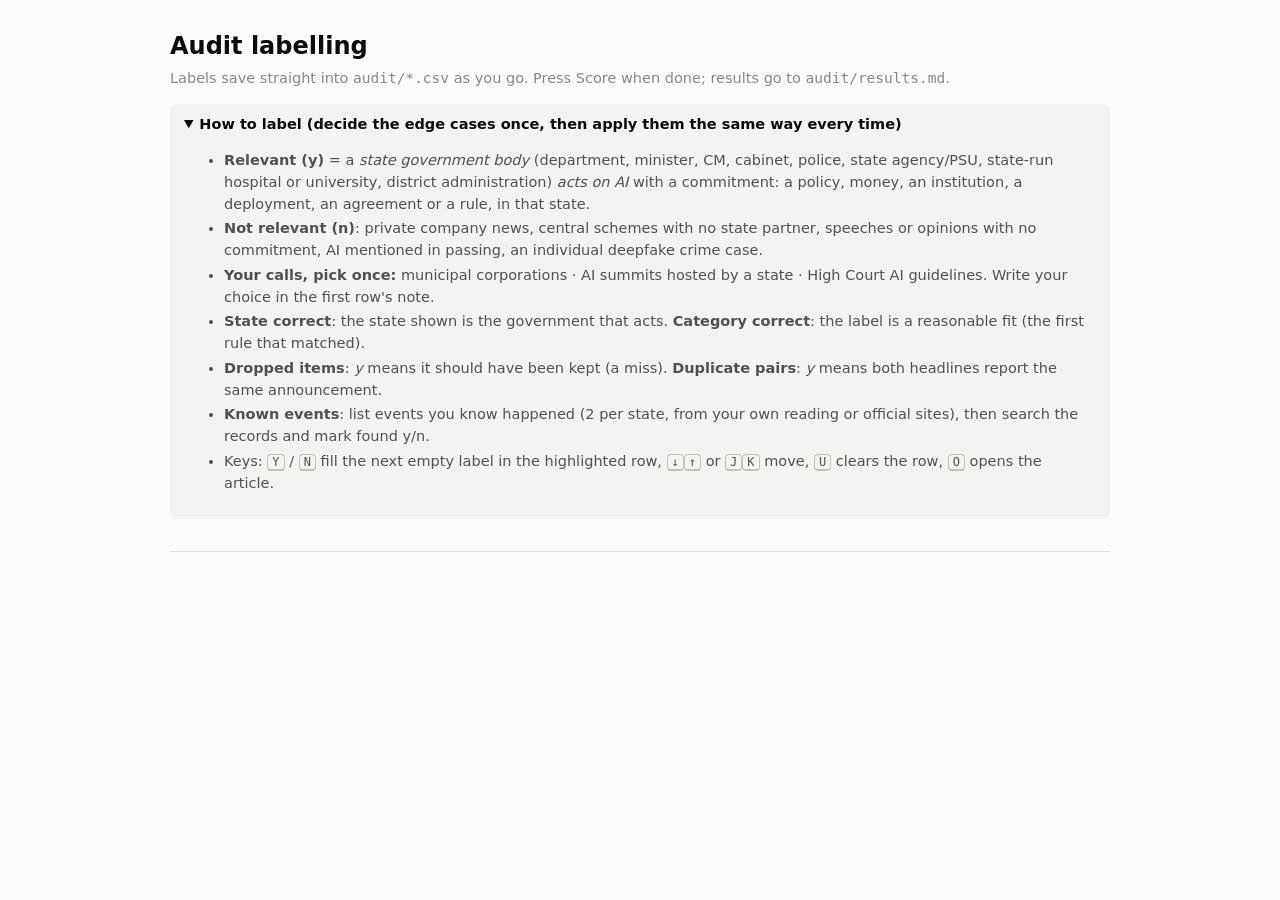
==== audit/label.html @ da5c33cf "Add a local labelling page for the audit python pipeline/audit.py label serves audit/label.html on 1" ====
<!doctype html>
<html lang="en">
<head>
<meta charset="utf-8">
<meta name="viewport" content="width=device-width, initial-scale=1">
<title>Audit Labelling</title>
<style>
  :root { color-scheme: light; --bg:#fcfcfb; --plane:#f4f3ef; --ink:#0b0b0b; --ink-2:#52514e; --muted:#898781; --grid:#e1e0d9; --axis:#c3c2b7; --accent:#2a78d6; --wash:rgba(42,120,214,.08); --yes:#006300; --no:#d03b3b; }
  @media (prefers-color-scheme: dark) { :root:where(:not([data-theme="light"])) { color-scheme: dark; --bg:#1a1a19; --plane:#232321; --ink:#f0efec; --ink-2:#c3c2b7; --muted:#898781; --grid:#2c2c2a; --axis:#383835; --accent:#6da7ec; --wash:rgba(57,135,229,.14); --yes:#0ca30c; --no:#e66767; } }
  * { box-sizing: border-box; }
  body { margin:0; background:var(--bg); color:var(--ink); font:14.5px/1.5 system-ui,-apple-system,"Segoe UI",sans-serif; }
  .page { max-width: 980px; margin: 0 auto; padding: 28px 20px 80px; }
  h1 { font-size: 24px; margin: 0 0 4px; }
  .sub { color: var(--muted); margin: 0 0 14px; }
  a { color: var(--accent); }
  details.guide { background: var(--plane); border-radius: 8px; padding: 10px 14px; margin-bottom: 16px; }
  details.guide summary { cursor: pointer; font-weight: 600; }
  details.guide li { margin: 3px 0; color: var(--ink-2); }
  kbd { font: 12px ui-monospace, monospace; border: 1px solid var(--axis); border-bottom-width: 2px; border-radius: 4px; padding: 0 4px; }
  .bar { position: sticky; top: 0; z-index: 2; background: var(--bg); padding: 8px 0; border-bottom: 1px solid var(--grid); display: flex; flex-wrap: wrap; gap: 6px; align-items: center; }
  .tab { font: inherit; background: none; border: 1px solid var(--grid); border-radius: 999px; padding: 4px 12px; cursor: pointer; color: var(--ink-2); }
  .tab[aria-selected="true"] { border-color: var(--ink); color: var(--ink); font-weight: 600; }
  .spacer { flex: 1; }
  .status { color: var(--muted); font-size: 12.5px; }
  .btn { font: inherit; border: 1px solid var(--axis); background: var(--bg); color: var(--ink); border-radius: 8px; padding: 5px 12px; cursor: pointer; }
  .btn.primary { background: var(--ink); color: var(--bg); border-color: var(--ink); }
  .row { border: 1px solid var(--grid); border-radius: 10px; padding: 12px 14px; margin-top: 10px; }
  .row.active { border-color: var(--accent); background: var(--wash); }
  .row.done { opacity: .72; }
  .row .num { color: var(--muted); font-size: 12px; font-variant-numeric: tabular-nums; }
  .row .t { font-weight: 600; }
  .row .m { color: var(--muted); font-size: 12.5px; }
  .pair { display: grid; grid-template-columns: 1fr 1fr; gap: 12px; margin-top: 4px; }
  .labels { display: flex; flex-wrap: wrap; gap: 14px; margin-top: 8px; align-items: center; }
  .lab { display: flex; gap: 4px; align-items: center; font-size: 13px; color: var(--ink-2); }
  .yn { font: 600 12.5px system-ui, sans-serif; width: 32px; height: 26px; border-radius: 6px; border: 1px solid var(--axis); background: var(--bg); color: var(--ink-2); cursor: pointer; }
  .yn.on.y { background: var(--yes); border-color: var(--yes); color: #fff; }
  .yn.on.n { background: var(--no); border-color: var(--no); color: #fff; }
  input.note, input.cell, select.cell { font: inherit; font-size: 13px; color: var(--ink); background: var(--bg); border: 1px solid var(--axis); border-radius: 6px; padding: 3px 8px; }
  input.note { flex: 1 1 220px; min-width: 160px; }
  .results { white-space: pre-wrap; background: var(--plane); border-radius: 8px; padding: 12px 14px; font: 13px/1.5 ui-monospace, monospace; margin-top: 14px; }
  table.known { width: 100%; border-collapse: collapse; margin-top: 10px; }
  table.known td, table.known th { border-bottom: 1px solid var(--grid); padding: 6px 4px; text-align: left; font-size: 13px; vertical-align: top; }
  .hits li { margin: 4px 0; font-size: 13px; }
</style>
</head>
<body>
<div class="page">
  <h1>Audit labelling</h1>
  <p class="sub">Labels save straight into <code>audit/*.csv</code> as you go. Press Score when done; results go to <code>audit/results.md</code>.</p>

  <details class="guide" open>
    <summary>How to label (decide the edge cases once, then apply them the same way every time)</summary>
    <ul>
      <li><strong>Relevant (y)</strong> = a <em>state government body</em> (department, minister, CM, cabinet, police, state agency/PSU, state-run hospital or university, district administration) <em>acts on AI</em> with a commitment: a policy, money, an institution, a deployment, an agreement or a rule, in that state.</li>
      <li><strong>Not relevant (n)</strong>: private company news, central schemes with no state partner, speeches or opinions with no commitment, AI mentioned in passing, an individual deepfake crime case.</li>
      <li><strong>Your calls, pick once:</strong> municipal corporations · AI summits hosted by a state · High Court AI guidelines. Write your choice in the first row's note.</li>
      <li><strong>State correct</strong>: the state shown is the government that acts. <strong>Category correct</strong>: the label is a reasonable fit (the first rule that matched).</li>
      <li><strong>Dropped items</strong>: <em>y</em> means it should have been kept (a miss). <strong>Duplicate pairs</strong>: <em>y</em> means both headlines report the same announcement.</li>
      <li><strong>Known events</strong>: list events you know happened (2 per state, from your own reading or official sites), then search the records and mark found y/n.</li>
      <li>Keys: <kbd>Y</kbd> / <kbd>N</kbd> fill the next empty label in the highlighted row, <kbd>↓</kbd><kbd>↑</kbd> or <kbd>J</kbd><kbd>K</kbd> move, <kbd>U</kbd> clears the row, <kbd>O</kbd> opens the article.</li>
    </ul>
  </details>

  <div class="bar" role="tablist" id="bar"></div>
  <div id="list"></div>
  <div class="results" id="results" hidden></div>
</div>
<script>
(() => {
  const $ = (s) => document.querySelector(s);
  function el(tag, attrs = {}, ...kids) {
    const n = document.createElement(tag);
    for (const [k, v] of Object.entries(attrs)) {
      if (v == null || v === false) continue;
      if (k === "class") n.className = v;
      else if (k.startsWith("on")) n.addEventListener(k.slice(2), v);
      else n.setAttribute(k, v === true ? "" : v);
    }
    for (const k of kids.flat()) if (k != null && k !== false) n.append(k instanceof Node ? k : String(k));
    return n;
  }
  const TABS = [["kept", "Kept events"], ["dropped", "Dropped items"], ["pairs", "Duplicate pairs"], ["known", "Known events"]];
  const LABEL_NAMES = { is_relevant: "Relevant?", state_correct: "State right?", category_correct: "Category right?", same_event: "Same event?", found: "Found?" };
  const FOCUS = ["Karnataka", "Telangana", "Tamil Nadu", "Uttar Pradesh", "Odisha"];
  let D, tab = "kept", active = 0, saveTimer = null;
  const status = el("span", { class: "status" }, "");

  const visible = (key) => key === "pairs" ? D.files.pairs.show.map((i) => D.files.pairs.rows[i]) : D.files[key].rows;
  const val = (r, c) => (r[c] || "").trim().toLowerCase();
  const rowDone = (key, r) => D.files[key].labels.every((c) => ["y", "n"].includes(val(r, c)));
  const progress = (key) => { const rs = visible(key); return `${rs.filter((r) => rowDone(key, r)).length}/${rs.length}`; };

  function save(key) {
    clearTimeout(saveTimer);
    status.textContent = "Saving…";
    saveTimer = setTimeout(async () => {
      const f = D.files[key];
      const res = await fetch("/api/save", { method: "POST", headers: { "Content-Type": "application/json" }, body: JSON.stringify({ key, fields: f.fields, rows: f.rows }) });
      status.textContent = res.ok ? `Saved ${f.name} · ${new Date().toLocaleTimeString()}` : "Save failed";
      renderBar();
    }, 250);
  }
  function setLabel(key, r, col, v) { r[col] = r[col] === v ? "" : v; save(key); renderList(false); }

  function renderBar() {
    $("#bar").replaceChildren(
      ...TABS.map(([k, name]) => el("button", { class: "tab", role: "tab", "aria-selected": String(tab === k), onclick: () => { tab = k; active = 0; renderAll(); } }, `${name} ${progress(k)}`)),
      el("span", { class: "spacer" }), status,
      el("button", { class: "btn primary", onclick: scoreNow }, "Score"),
    );
  }

  function labelButtons(key, r) {
    return D.files[key].labels.map((c) => el("span", { class: "lab" }, LABEL_NAMES[c] || c,
      ...["y", "n"].map((v) => el("button", { class: `yn ${v}${val(r, c) === v ? " on" : ""}`, title: `${c} = ${v}`, onclick: (e) => { e.stopPropagation(); setLabel(key, r, c, v); } }, v.toUpperCase()))));
  }
  function noteInput(key, r) {
    if (!D.files[key].fields.includes("note")) return null;
    return el("input", { class: "note", placeholder: "note (optional)", value: r.note || "", onclick: (e) => e.stopPropagation(), oninput: (e) => { r.note = e.target.value; save(key); } });
  }

  function card(key, r, i) {
    const body = [];
    if (key === "kept") {
      body.push(el("div", { class: "t" }, el("a", { href: r.url, target: "_blank", rel: "noopener" }, r.title)),
        el("div", { class: "m" }, `${r.state} · ${r.date} · category: ${r.category} · stage: ${r.stage} · id ${r.id}`));
    } else if (key === "dropped") {
      body.push(el("div", { class: "t" }, el("a", { href: r.url, target: "_blank", rel: "noopener" }, r.title)),
        el("div", { class: "m" }, `dropped as: ${r.reason} · found by the ${r.query_state} queries`));
    } else {
      body.push(el("div", { class: "m" }, `${r.state} · similarity ${r.score} · ${r.note}`),
        el("div", { class: "pair" }, el("div", {}, el("div", { class: "m" }, r.date_a), r.title_a), el("div", {}, el("div", { class: "m" }, r.date_b), r.title_b)));
    }
    return el("div", { class: `row${i === active ? " active" : ""}${rowDone(key, r) ? " done" : ""}`, onclick: () => { active = i; renderList(false); } },
      el("div", { class: "num" }, `#${i + 1}`), ...body, el("div", { class: "labels" }, ...labelButtons(key, r), noteInput(key, r)));
  }

  function knownView() {
    const f = D.files.known;
    if (!f.fields.length) f.fields = ["state", "event", "date", "found", "record_id"];
    let pick = 0;
    const hits = el("ul", { class: "hits" });
    const search = el("input", { class: "cell", placeholder: "Search news records to check an event…", style: "width:100%;margin-top:14px" });
    search.addEventListener("input", () => {
      const q = search.value.trim().toLowerCase();
      const res = q.length < 3 ? [] : D.records.filter((r) => r.title.toLowerCase().includes(q)).slice(0, 10);
      hits.replaceChildren(...res.map((r) => el("li", {}, `${r.date} · ${r.state} · ${r.title} `,
        el("button", { class: "btn", onclick: () => { const row = f.rows[pick]; if (!row) return; row.record_id = r.id; row.found = "y"; save("known"); draw(); } }, "Mark found for selected row"))));
    });
    const table = el("table", { class: "known" });
    function draw() {
      table.replaceChildren(el("tr", {}, ...["", "State", "Event", "Date", "Found?", "Record id"].map((h) => el("th", {}, h))),
        ...f.rows.map((r, i) => el("tr", {},
          el("td", {}, el("input", { type: "radio", name: "pick", checked: i === pick, onchange: () => { pick = i; } })),
          el("td", {}, el("select", { class: "cell", onchange: (e) => { r.state = e.target.value; save("known"); } }, el("option", { value: "" }, "—"), ...FOCUS.map((s) => el("option", { value: s, selected: r.state === s }, s)))),
          el("td", {}, el("input", { class: "cell", value: r.event || "", style: "width:100%", oninput: (e) => { r.event = e.target.value; save("known"); } })),
          el("td", {}, el("input", { class: "cell", value: r.date || "", placeholder: "YYYY-MM-DD", size: 10, oninput: (e) => { r.date = e.target.value; save("known"); } })),
          el("td", {}, ...["y", "n"].map((v) => el("button", { class: `yn ${v}${val(r, "found") === v ? " on" : ""}`, onclick: () => { r.found = r.found === v ? "" : v; save("known"); draw(); } }, v.toUpperCase()))),
          el("td", { class: "m" }, r.record_id || ""))));
    }
    draw();
    return el("div", {},
      el("p", { class: "m" }, "Aim for 2 events per state that you know happened, found without looking at this dataset first."),
      table,
      el("button", { class: "btn", style: "margin-top:8px", onclick: () => { f.rows.push({ state: "", event: "", date: "", found: "", record_id: "" }); pick = f.rows.length - 1; save("known"); draw(); } }, "Add event"),
      search, hits);
  }

  function renderList(scroll = true) {
    const list = $("#list");
    if (tab === "known") { list.replaceChildren(knownView()); return; }
    const rows = visible(tab);
    list.replaceChildren(...rows.map((r, i) => card(tab, r, i)));
    const a = list.children[active];
    if (scroll && a) a.scrollIntoView({ block: "nearest" });
  }
  function renderAll() { renderBar(); renderList(); }

  async function scoreNow() {
    const res = await fetch("/api/score", { method: "POST", body: "{}" });
    const out = await res.json();
    const box = $("#results");
    box.hidden = false;
    box.textContent = out.text;
    box.scrollIntoView({ behavior: "smooth" });
  }

  document.addEventListener("keydown", (e) => {
    if (tab === "known" || ["INPUT", "SELECT", "TEXTAREA"].includes(document.activeElement.tagName)) return;
    const rows = visible(tab);
    const r = rows[active];
    const k = e.key.toLowerCase();
    if (k === "j" || e.key === "ArrowDown") { active = Math.min(rows.length - 1, active + 1); renderList(); e.preventDefault(); }
    else if (k === "k" || e.key === "ArrowUp") { active = Math.max(0, active - 1); renderList(); e.preventDefault(); }
    else if (r && (k === "y" || k === "n")) {
      const col = D.files[tab].labels.find((c) => !["y", "n"].includes(val(r, c)));
      if (!col) return;
      r[col] = k;
      save(tab);
      if (rowDone(tab, r) && active < rows.length - 1) active += 1;
      renderList();
    } else if (r && k === "u") { D.files[tab].labels.forEach((c) => (r[c] = "")); save(tab); renderList(); }
    else if (r && k === "o" && r.url) { window.open(r.url, "_blank", "noopener"); }
  });

  history.scrollRestoration = "manual";
  fetch("/api/data").then((r) => r.json()).then((d) => { D = d; renderAll(); window.scrollTo(0, 0); });
})();
</script>
</body>
</html>
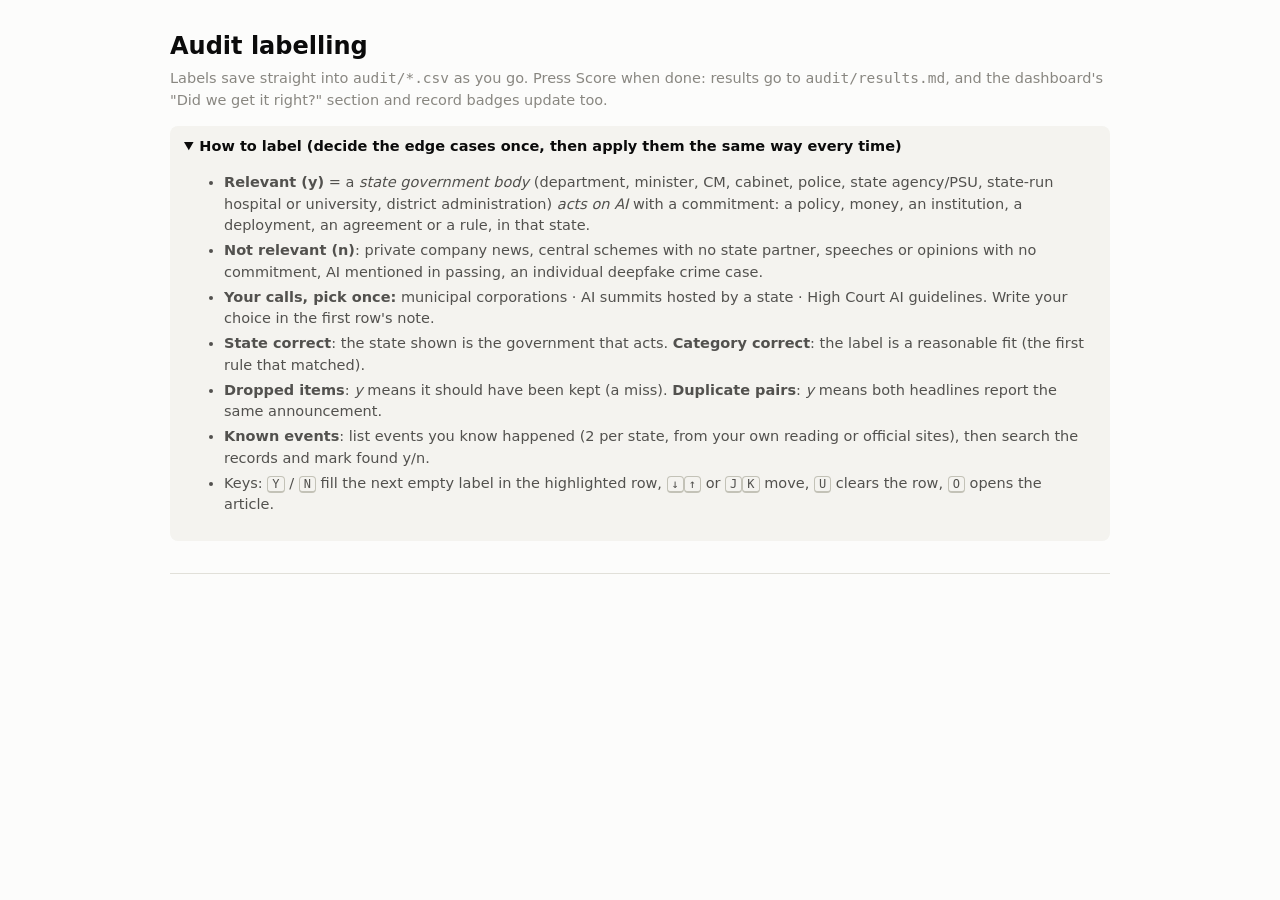
==== commit 71c2e5fe: "Add a human-verification layer: 'Did we get it right?' - export.py reads the hand-labelled audit sam" ====
--- a/audit/label.html
+++ b/audit/label.html
@@ -47,7 +47,7 @@
 <body>
 <div class="page">
   <h1>Audit labelling</h1>
-  <p class="sub">Labels save straight into <code>audit/*.csv</code> as you go. Press Score when done; results go to <code>audit/results.md</code>.</p>
+  <p class="sub">Labels save straight into <code>audit/*.csv</code> as you go. Press Score when done: results go to <code>audit/results.md</code>, and the dashboard's "Did we get it right?" section and record badges update too.</p>
 
   <details class="guide" open>
     <summary>How to label (decide the edge cases once, then apply them the same way every time)</summary>
